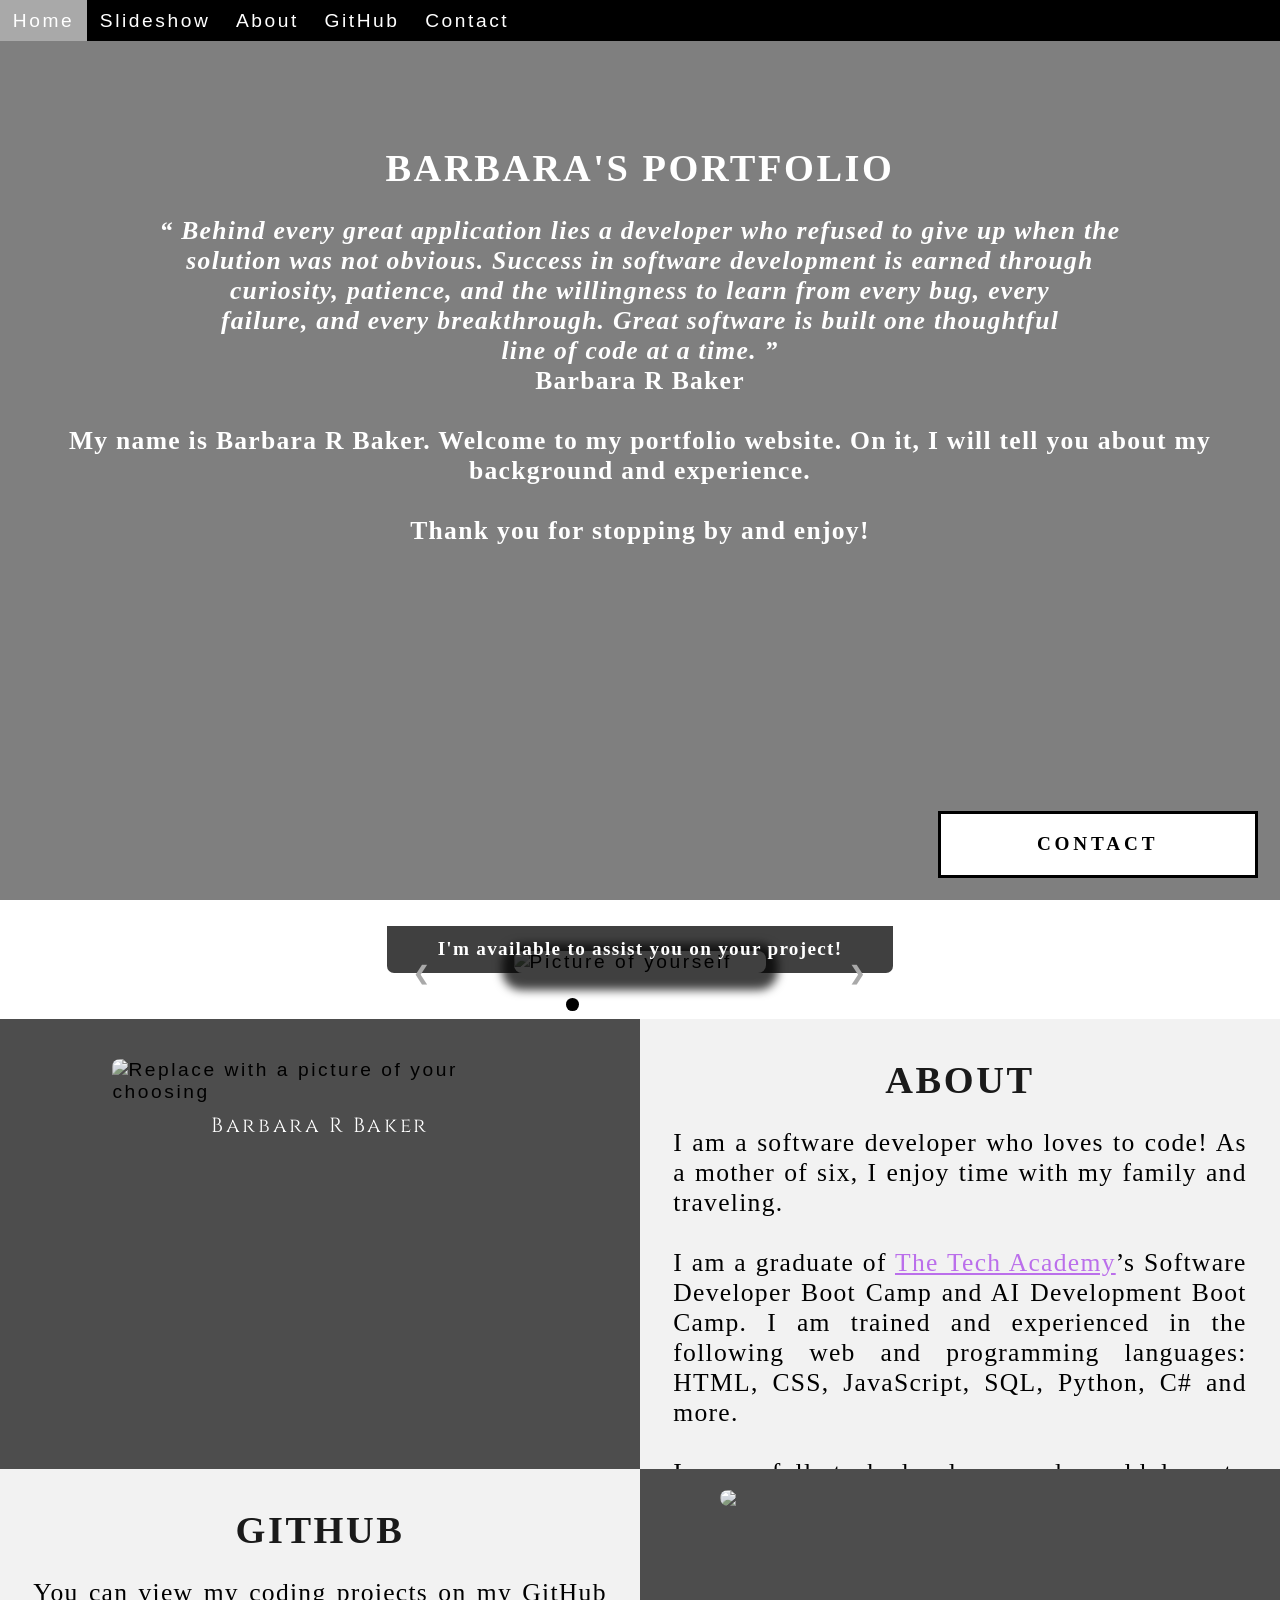
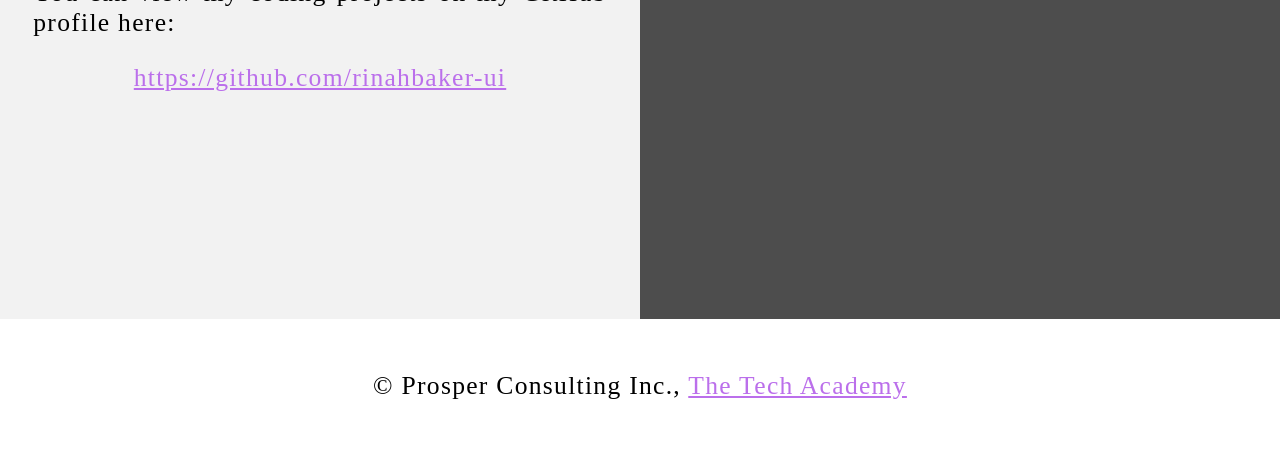
==== index.html @ 247ec2e9 "Rename portfolio.html to index.html" ====
<!DOCTYPE html>
<html>
    
    <!-- Head -->
    <head>
        <meta charset="UTF-8">
        <meta name="viewport" content="width=device-width" />
        <title>Your Name Here</title>
        <link href="https://fonts.googleapis.com/css2?family=Cinzel:wght@400;700&display=swap" rel="stylesheet">
        <link rel="shortcut icon" type="img/jpg" href="images/coding_icon.png">
        <link rel="stylesheet" href="portfolio.css">    
    </head>

    <!-- Body -->
    <body class="Background">   

        <!-- Navbar -->
        <div class="Navbar">
            <a class="active" href="#Home">Home</a>
            <!-- New section added -->
            <a href="#Slideshow">Slideshow</a>
            <a href="#About">About</a>
            <a href="#GitHub">GitHub</a>
            <!-- Onclick and ondblclick functions added to open and close the contact form -->
            <a onclick="openForm()" ondblclick="closeForm()" class="contact">Contact</a>
        </div>

        <!-- Background video -->
        <div id="Home">
            <video autoplay muted loop id="Typing_Video">
                <source src="images/video/Typing.mp4" type="video/mp4">
                <!-- Display message if video fails to run -->
                Your browser does not support HTML5 video.
            </video>
        </div>

        <!-- Video text -->
        <div class="Video_Text">
            <h1 class="white-text">Barbara's Portfolio</h1>
            <strong>
                <p class="center">
                    <q>
                    Behind every great application lies a developer who refused to give up when the
                    <br>solution was not obvious. Success in software development is earned through
                    <br>curiosity, patience, and the willingness to learn from every bug, every
                    <br>failure, and every breakthrough. Great software is built one thoughtful
                    <br>line of code at a time.
                </q>
                <br>Barbara R Baker<br>
                    <br>
                    My name is Barbara R Baker. Welcome to my portfolio website. On it, I will tell you about my background and experience.
                    <br>
                    <br>Thank you for stopping by and enjoy! 
                </p>
            </strong>
        </div>

        <!-- Slideshow section added -->
        <div id="Slideshow">
            <div id="Slideshow_Background"> 
                <div id="Slideshow_Container">
                    <!-- Slide 1 of 6 -->
                    <div class="mySlides fade">
                        <img class="Slideshow_Images" src="image.png" alt="Picture of yourself">
                        <div class="text">I'm available to assist you on your project!</div>
                    </div>
                    <!-- Slide 2 of 6 -->
                    <div class="mySlides fade">
                        <img class="Slideshow_Images" src="htmlandcss.png" alt="HTML, CSS, and JS logos"> 
                        <div class="text">HTML And CSS<br> trained in:<br>Front End</div>
                    </div>
                    <!-- Slide 3 of 6 -->
                    <div class="mySlides fade">
                        <img class="Slideshow_Images" src="python.png" alt="Python logo">
                        <div class="text">the popular programming language Python,</div>
                    </div>
                    <!-- Slide 4 of 6 -->
                    <div class="mySlides fade">
                        <img class="Slideshow_Images" src="csharp.png" alt="C# logo">
                        <div class="text">C#, .NET Framework, ASP.NET, MVC,</div>
                    </div>
                    <!-- Slide 5 of 6 -->
                    <div class="mySlides fade">
                        <img class="Slideshow_Images" src="SQL.png" alt="SQL logo"> 
                        <div class="text">back end development, databases and SQL.</div>
                    </div>
                    <!-- Slide 6 of 7 -->
                    <div class="mySlides fade">
                        <img class="Slideshow_Images" src="AI.png" alt="SQL logo"> 
                        <div class="text">Artificial Intelligence, Machine Learning, AI.</div>
                    </div>

                    <!--SLIDE 7 OF 8-->
                    <div class="mySlides fade">
                        <img class="Slideshow_Images" src="fullStack.png" alt="SQL logo"> 
                        <div class="text">Software Developer.</div>
                    </div>
                    <!--SLIDE 8 OF 8-->
                    <div class="mySlides fade">
                        <img class="Slideshow_Images" src="Contact.png" alt="Replace with a picture of your choosing"> 
                        <div class="text"><a class="white-text contact" onclick="openForm()">Contact me now!</a></div> 
                    </div>
                    <!-- Previous and next buttons -->
                    <a class="Previous" onclick="plusSlides(-1)">&#10094;</a>
                    <a class="Next" onclick="plusSlides(1)">&#10095;</a>
                </div>
                <br> <!-- Adds a space between the slideshow images and the dots -->

                <!-- Slideshow dots (these are another way for users to navigate through the slideshow) -->
                <div style="text-align: center">
                    <span class="dot" onclick="currentSlide(1)"></span>
                    <span class="dot" onclick="currentSlide(2)"></span>
                    <span class="dot" onclick="currentSlide(3)"></span> 
                    <span class="dot" onclick="currentSlide(4)"></span> 
                    <span class="dot" onclick="currentSlide(5)"></span> 
                    <span class="dot" onclick="currentSlide(6)"></span> 
                </div>
            </div>
        </div>

        <!-- About section -->
        <div class="Row" id="About">
            <!-- Left column -->
            <div class="Column_2">
                <figure>
                    <img src="Me1.png" alt="Replace with a picture of your choosing">
                    <figcaption class="center">Barbara R Baker</figcaption>
                </figure>
            </div>
            <!-- Right column -->
            <div class="Column_1">
                <h1>About</h1>
                <p>
                    I am a software developer who loves to code! As a mother of six, I enjoy time with my family and traveling. 
                    <br>
                    <br>I am a graduate of <a href="https://www.learncodinganywhere.com" target="_blank">The Tech Academy</a>’s Software Developer Boot Camp and AI Development Boot Camp. I am trained and experienced in the following web and programming languages: HTML, CSS, JavaScript, SQL, Python, C# and more. 
                    <br>
                    <br>I am a full-stack developer and would love to work with you on your project. <a onclick="openForm()" class="contact">Contact</a> me below!
                </p>
            </div>
        </div>

        <!-- GitHub section -->
        <div class="Row" id="GitHub">
            <!-- Left column -->
            <div class="Column_1">
                <h1>GitHub</h1>
                <p>You can view my coding projects on my GitHub profile here:
                    <br>
                    <p class="center"><a href="https://github.com/rinahbaker-ui" target="_blank">https://github.com/rinahbaker-ui</a></p>
                </p>
            </div>
            <!-- Right column -->
            <div class="Column_2">
                <a href="https://github.com/the-tech-academy" target="_blank"><img src="Github.png"></a>
            </div>
        </div>

        <!-- Contact form -->
        <div id="Contact">
           <button onclick="openForm()" class="Pop_Up_Button">CONTACT</button>
           <div class="form-popup" id="myForm">
                <form action="https://formspree.io/info@learncodinganywhere.com" method="POST" class="form-container"> <!-- Here we are using a free online service from https://formspree.io/ to send our contact form to an email address of our choosing - note: it will not run unless live on the internet, you have to push it to your online website first -->
                    <h1>Contact</h1>
                    <label for="name"><b>Name</b></label>
                      <input type="text" placeholder="Type your name here" name="name" required>
                    <label for="phone"><b>Phone</b></label>
                      <input type="text" placeholder="Type your phone number here" name="phone">
                    <label for="email"><b>Email</b></label>		
                      <input type="text" placeholder="Type your email address here" name="email" required>
                    <label for="message"><b>Message</b></label>
                      <input type="text" placeholder="Type your message here" name="message">
         
                    <button type="submit" class="btn">SUBMIT</button>
                    <button type="button" class="btn cancel" onclick="closeForm()">CLOSE</button>
                </form>
           </div>
        </div>
        
        <!-- Footer section -->
        <footer>
                <p class="center">&copy Prosper Consulting Inc., <a href="https://www.learncodinganywhere.com/" target="_blank">The Tech Academy</a></p><br>
        </footer>
        <script src="portfolio.js"></script>
    </body>
</html>
---- portfolio.css ----
/***** GENERAL STYLING *****/

/*Affects entire document */
html {
    scroll-behavior: smooth; /*This ensures that the page scrolling is smooth when the buttons on the nav bar is clicked */
}

/* Body */
body {
    margin: 0%; /* This ensures our site displays all the way to the edge of the browser screen */
    opacity: 1; /* This and transition affect the page loading fade in effect */
    transition: 3s opacity; /* This causes a 3 second fade in */
    letter-spacing: .2vw; /* vw is a relative measurement, 1vw is equal to 1% of the viewport width */
    font-family: Avant Garde, Helvetica;
    font-size: 1.5vw; 
    overflow-x: hidden; /* This prevents the horizontal scroll bar from appearing when the quote is hovered over */
    user-select: none; /* This prevents the text on the webpage from being highlighted by the user */
}

/* This section contributes to the fade effect for the page that occurs when the page is loaded */
body.fade-out {
    opacity: .1; /* This sets the level of opacity at the start of page load */
}

/* Heading 1 elements */
h1 {
    text-transform: uppercase; /*capitalizing all h1 headings */
    font-family: "Trebuchet MS", Optima; /* Sets the font family of all h1 headings */
    text-align: center; /* Centering all h1 elements */
    margin-top: 3%; /* Adds a small margin above h1 elements */
    color: #1a1a1a; 
}

/* Heading 1 element hover effect */
h1:hover {
    filter: grayscale(5%); /* Adds a slightly gray filter to the h1 headings when hovered over */
    transform: scale(1.1); /* When the h1 elements are hovered over they increase in size by 1.1 */
    transition: transform 1s; /* This causes the transformation to last 1 second */
}

/* Styling for Portfolio Title Text */
.white-text {
    color: white;/* This is used to change the color of the Portfolio Title text */
    padding-top: 10vh; /* Adds padding (equal to 10% of the viewport height) to the top of the Portfolio Title text */
}

/* Paragraph elements */
p {
    font-family: Perpetua, Rockwell Extra Bold;
    text-align: justify; /* This justifies the text within paragraph elements */
    letter-spacing: .1vw; /* This expands the text slightly */
    font-size: 2.5vw; /* Relative font sizing equal to 2.5% of the viewport width */
    padding-left: 1vw; /* Relative padding equal to 1% of the viewport width */
    padding-right: 1vw; /* Relative padding equal to 1% of the viewport width */
}

/* Paragraph element hover effect */
p:hover {
    transition: transform 1s; /* This makes the transform effect last 1 second */
	transform: scale(1.01); /* This makes the paragraphs increase slightly in size when hovered over */
}

/* Center class - this applies to all centered text */
.center {
    text-align: center; /* This center aligns the text */
}

/* Center align elements hover effect - This only affects the quote, github link, and footer */
.center:hover {
    transition: transform 2s; /* This makes the transform effect last 2 seconds */
    transform: scale(1.1); /* This makes the elements with class "center" increase in size by 1.1 when hovered over */
}

/* Anchor elements */
a {
    color: rgb(187, 111, 235); /* This ensures all links are blue */
    cursor: pointer; /* This ensures all links change the mouse to a pointer when hovered over or clicked */
    text-decoration: underline; /* This ensures all links are underlined */
}

/* Quotation elements */
q {
    font-style: italic; /* Makes the quote italicized */
}

/* Image elements */
img {
    filter: grayscale(75%); /* This rids our pictures of 75% of their color */
    border-radius: 8px; /* Gives all images slightly rounded corners */
    max-width: 50%; /* Ensures all images stay within the width of their container */
    max-height: 50%; /* Ensures all images stay within the height of their container */
    display: block; /* By specifying block display we can ensure our images are able to be centered */
    margin: auto auto auto auto; /* This centers all images */
}

/* Make About image larger */
#About img {
    width: 80%;
    max-width: 80%;
    max-height: none;
}

/* Make GitHub image larger */
#GitHub img {
    width: 80%;
    max-width: 80%;
    max-height: 100%;
}

/* Image element hover effects */
img:hover {
	filter: grayscale(5%);  /* Brings back most of the image's color when hovered over */
}

/*Styling for footer element */
footer {
    padding: 2%; /* This gives the footer padding that is equal to 2% of the width of the element's area */
    background-color: white;
}
/***** End of General Styling *****/

/***** Navbar Styling *****/
.Navbar {
    overflow: hidden; /* This ensures that any content that overflows beyond the boundary of our nav bar is not displayed */
    background-color: black; /* This colors the navbar black */
    position: fixed; /* This keeps the navbar at the top of the screen as we scroll */
    top: 0; /* This ensures no space is displayed above the navbar */
    width: 100%; /* This makes the navbar span the entire width of the page */
    z-index: 1; /* This ensures other elements don't display over the navbar */
    -webkit-animation: moveNav 5s; /* Safari 4.0 - 8.0 */
    animation: moveNav 5s; /* This makes the moveNav animation last 5 seconds */
}

/* The animation effect for moving the nav bar in from above the left of the screen on page load */
@keyframes moveNav {
    from {left: -100vw;} /* The navbar is starting off screen to the left */
    to { left: 0vw;} /* This moves the navbar into place on the screen */
}

/*Navbar Links */
.Navbar a {
    float: left; /* This specifies that the text floats on the left on the navbar */
    display: block; /* This ensures that other text will be displayed on the same line or row, instead of a new line */
    color: white; /* This is the font color for text on our navbar */
    padding: .75vw 1vw; /* This adds padding around our text */
    text-decoration: none; /* This gets rid of the underlines under the text on our navbar */
    font-family: Avant Garde, Helvetica; /* This specifies the font family for text on our navbar */
    font-size: 1.5vw; /* This specifies the font size for text on our navbar */
    text-align: center; /* This centers the text within its container */
    position: relative; /* This sets the text relative to its normal positioning, allowing us to use the animation below */
    -webkit-animation: moveNavText 5.75s; /* Animation for Safari 4.0 - 8.0 */
    animation: moveNavText 5.75s; /* Applies the moveNavText animation for 5.75s */ 
}

/* The animation effect for moving the nav bar links in from above the top of the screen on page load */
@keyframes moveNavText {
    from {top: -100vw;} /* This sets the navbar text 100% above the viewport */
    to {top: 0vw;} /* This lowers the navbar text onto the navbar */
}

/*Navbar hover effects */
.Navbar a:hover {
    background-color: #f4f4f4; /* Defines the background color that will display when you hover over the link */
    color: black; /* This defines the font color that will display when navbar a elements are hovered over */
    font-weight: bold; /* This makes the text on the navbar bold when hovered over */
    cursor: pointer;
    transition: 0.5s ease-in; /* Creates a smooth transition for the hover trigger */
}

/* Navbar home button */
.Navbar a.active { /* This targets the a element on the navbar with the "active" class */
    background-color: darkgray;
}
/***** End of Navbar Styling *****/

/***** Video Styling *****/
/* Formatting for background video */
#Typing_Video {
    position: fixed; /* This fixes the video to the page */
    right: 0; /* This ensures there is no space between the edge of the video and the edge of the page */
    bottom: 0; /* This ensures no space between the edge of the video and the bottom of the page */
    min-width: 100%; /* This ensures the video is displayed across the full width of the page */
    z-index: -1; /* This places the video behind the other elements on the page */
}

/* Screens that are 576px and smaller will not display the background video */
@media screen and (max-width: 576px) {
    #Typing_Video {
        display: none;
    }
}

/* Texts over the video */
.Video_Text {
    background: rgba(0, 0, 0, 0.5); /* This provides a semi-transparents background for the text to sit over */
    color: white; /* Makes the font color white */
    width: 100%; /* Ensures the video-text container fills the width of the video */
    height: 100vh; /* This ensures the video-text container fills the height of the viewport so that the slideshow is not partially displayed */
    padding-top: 2vh; /* This adds padding around the video-text container so that the background goes slightly beyond the text */
    position: relative; /* This sets the text relative to its normal positioning, allowing us to use the animation below */
    -webkit-animation: moveVideoText 5.75s; /* Animation for Safari 4.0 - 8.0 */
    animation: moveVideoText 5.75s; /* moveVideoText animation set to 5.75s to match the movenavText animation */
}

/* This animation effect causes the overlay video text to move up from the bottom of the page upon page load */
@keyframes moveVideoText {
    from {top: -100vw;} /* This sets the position of the video text to above the viewport */
    to {top: 0vw;} /* This moves the video text to the normal positioning on the viewport */
}
/***** End of Video Styling *****/

/***** Slideshow Styling *****/
#Slideshow_Background {
    background: rgba(255, 255, 255, 0.35); /* This creates a slightly transparent white background that's palced over the video in the background */    
}

.mySlides{
    display: none; /* This prevents the images from being displayed, we will use JS to display these */
}

/* Slideshow section / container */
#Slideshow_Container {
    width: 39.5vw; /* Relative sizing of the container for the slidewshow set to 39.5% of the viewport width */
    height: auto; /* The height of the container is automatically adjusted based on the content it is displaying */
    padding-top: 4%; /* Adds a small padding to the top of the slideshow container */
    position: relative; /* This sets the container relative to its normal positioning */
    margin:auto; /* This will horizontally center the container on the page */
}

/* Remove the underline from the previous and next buttons on the slideshow */
#Slideshow_Container a {
    text-decoration: none;
}

/* Images contained within the slideshow */
.Slideshow_Images {
    vertical-align: middle; /* This centers the images vertically within the slideshow container */
    height: auto; /* The height of the images is automatically adjusted based on the content, ie if your images are different sizes, they will display as different sizes */
    box-shadow: 0px 5px 10px 12px rgba(0, 0, 0, .75); /* Adds a shadow around the slideshow images */
    width: 100%; /* The width of the images is automatically adjusted based on the content */
}

/* Next and previous buttons */
.Previous, .Next {
    cursor: pointer; /* Changes the mouse to a pointer when the buttons are selected */
    position: absolute; /* This makes the next and previous buttons positioned relative to the slideshow container */
    top: 50%; /* This moves the buttons up in the slideshow container */
    width: auto; /* The width of the buttons is automatically adjusted based on the content */
    padding: 2vw; /* Adds padding equal to 2% of the viewport width */
    color: darkgray; 
    font-weight: bold;
    font-size: 1.5vw;
    border-radius: 0 3px 3px 0; /* Adds a slightly rounded border on the top and bottom right corners */
    user-select: none; /* This property makes it so that the user cannot highlight the text */
    transition: 0.6s ease; /* This specifies the details of the hover transition for these elements */
}

/* Positioning the next button on the right hand side */
.Next {
    right: 0; /* This moves the next button to the right side of the slideshow container */
    border-radius: 3px 0 0 3px; /* This changes the border radius on the next button to the top and bottom left of the button */
}

/* Hover effect on slide show buttons */
.Previous:hover, .Next:hover {
    background-color: rgba(0, 0, 0, 0.8); /* Makes the background of the arrows a transparent gray color */
    color: white; /* Makes the arrows white when hovered over */
}

/* Slideshow text */
.text {
    color: white; 
    padding: 1vw;
    position: absolute; /* This ensures the text is positioned within the image */
    bottom: 0; /* This property sets the text at the bottom of the image */
    width: 100%; /* The element covers the full width of the image */
    text-align: center; /* The text is center aligned within the image */
    font-family: Perpetua, Rockwell Extra Bold;
    letter-spacing: .1vw; /* This gives slight spacing between the letters */
    font-size: 1.5vw; /* Font size is relative to the size of the viewport width */
    background-color: rgba(0, 0, 0, 0.75); /* Gives a slightly transparent black background */
    font-weight: bold;
    border-radius: 0px 0px 7px 7px; /* Gives the text background rounded corners on the bottom left and right corners */
}

/* Styling of the dots under the slideshow */
.dot {
    cursor: pointer; /* The cursor changes to pointer when hovered over the dots */
    height: 1vw; /* The dots are sized relative to the viewport width */
    width: 1vw;
    margin: .25vw; /* adds additional spacing between the dots */ 
    background-color: white; /* Makes the dots white */
    border-radius: 50%; /* Makes the dots circles by rounding each corner */
    display: inline-block; /* Allows the dots to sit next to eachother rather than on a new line */
    transition: background-color 0.6s ease; /* When clicked on the dots transition to a different color when clicked or hovered over (the affect is defined below) */
    z-index: 1; /* This ensures the dots will be displayed above any other elements */
}

/* Hover effect for slideshow dots */
.active, .dot:hover {
    background-color: black; /* Sets the color of the dots when active or hovered over */
}

/* Fading animation for slideshow */
.fade {
    animation-name: fade; /* Fade animation is defined below */
    animation-duration: 1.5s; /* The animation lasts 1.5 seconds */
    -webkit-animation-name: fade; /* Same as above for Safari 4.0-8.0 */
    -webkit-animation-duration: 1.5s;
}

@-webkit-keyframes fade {
    from {opacity: .4;} /* Image starts transparent */
    to {opacity: 1;} /* Image ends opaque */
}

@keyframes fade {
    from {opacity: .4;} /* Image starts transparent */
    to {opacity: 1;} /* Image ends opaque */
}
/***** End Slideshow Styling *****/

/***** Table Styling -  this section covers the styling of the columns and rows within the table *****/
* { /*The asterisk is a universal selector that applies this effect to all elements on the page */
    box-sizing: border-box; /* This creates a box with a border within which we will place most of our text */
} 

.Column_1 {
    float: left;
    width: 50%; /* This ensures the column takes up half of the page width */
    padding: 1.6%;
    height: 450px; /* This sets the height of the column to 400px -  this may need to be adjusted depending on the text you enter */
    background-color: #f2f2f2; /* Sets the background color of the left columns */
}

.Column_2 {
    float: left;
    width: 50%;
    padding: 1.6%;
    height: 450px;
    background-color: #4d4d4d;
}

/* This inserts something after the content of selected elements (in this case the elements with class "Row") */
.Row:after {
	content: ""; /* By leaving this blank, we are allowing the footer (covered lower down) to be displayed - removing it makes the footer overwrite a column */
	display: table; /* The display property specifies the type of display behavior; the table value tells the browser to treat the element as a table */
	clear: both; /* This clears any other elements from floating on the left or the right of an element */
}
/***** End of Table Styling *****/

/***** Contact Form Styling *****/
/* Button used to open the contact form - fixed at the bottom of the page */
.Pop_Up_Button {
    position: fixed; /* The element is positioned relative to the viewport and stays in the same location no matter what */
    bottom: 1.75vw; /* Positions the button slightly up from the bottom of the viewport */
    right: 1.75vw; /* Positions the viewport slightly right from the side of the viewport */
    width: 25vw; /* Sets the width relative to the viewport width */
    background-color: white; /* Sets the background color of the button to white */
    color: black; /* Sets the color of the button text to black */
    border: solid black; /* This makes a solid black border around the button */
    cursor: pointer; /* This changes the cursor when hovered over the button to a pointer */
    -webkit-animation: movePopup 5s; /* Animation for 5 seconds for Safari 4.0-8.0 */
    animation: movePopup 5s; /* Animation set for 5 seconds */
}

/* movePopup animation moves the button from off the right side of the screen to its fixed location on the viewport */
@keyframes movePopup {
    from {right: -40vw;} 
    to {right: 1.75vw;}
}

@-webkit-keyframes movePopup {
    from {right: -40vw;} 
    to {right: 1.75vw;}
}

/* Styling for the contact form */
.form-popup {
    z-index: 8; /* This z-index ensures the contact form shows above all other elements on the page */
    display: none; /* Set the display to none, we will use JavaScript to show the contact form */
    position: fixed; /* The form stays in the same location no matter what */
    bottom: .5vw; /* Slightly up from the bottom of the viewport */
    right: .5vw; /* Slightly in from the right side of the viewport */
}

/* Form styling */
.form-container {
    max-width: 49vw; /* Relative sizing of the form container - 49% of the viewport width */
    padding: 1vw; /* Adds padding between the form-popup and the form-container */
    background-color: white; 
}

/* Input fields */
.form-container input[type=text] {
    width: 100%; /* The input boxes completely fill the width of the form-container */
    padding: .93vw; /* Adds padding to the input boxes */
    margin: .6vw 0 .6vw 0; /* Adds space between the input boxes and the labels */
    border: none; /* Removes the border from the input boxes */
    background: Gainsboro; /* Sets the background color of the input boxes */
    font-size: 1vw; /* Relative font sizing based on the width of the viewport */
}

/* General styling for all buttons */
button {
    font-family: "Trebuchet MS", Optima;
    letter-spacing: .3vw; /* Adds slight spacing between the letters */
    font-size: 1.5vw; /* Relative sizing of text */
    font-weight: bold; 
    padding: 1.5vw; /* Adds padding to the text in the button */
    cursor: pointer; /* Changes the cursor to pointer over button elements */
    width: 100%; /* Sets the width of the buttons to 100% of their containers */
    height: auto; /* Allows the height to be resized depending on the content showing */
}

/* Caption under About image */
figure figcaption {
    font-family: 'Cinzel', "Trebuchet MS", Optima, Georgia, serif;
    font-size: 1.6vw;
    color: white;
    margin-top: 1vh;
}

/* Hover effect for contact and submit buttons */
button:hover, .form-container .btn:hover {
    color: white; /* This makes the text in the buttons white when hovered over */
    background-color: black; /* The background of the button changes to black when hovered over */
    -webkit-transition-duration: 1s; /* This makes the transition last 1 second */
    transition-duration: 1s; /* For Safari 4.0-8.0 */
    border-color: silver; /* The border turns silver when the button is hovered over */
}

/* Submit button */
.form-container .btn {
    background-color: white; 
    color: #5C5A5D;
    border-color: #5C5A5D;
    margin-bottom: 1vh; /* Adds space between the submit button and the close button */
}

/* Close button */
.form-container .cancel {
    background-color: black;
    color: white;
    border-color: #5C5A5D;
}

/* Styling for close button on hover */
.form-container .cancel:hover {
    color: white;
    background-color: darkred;
    transition-duration: 1s;
    -webkit-transition-duration: 1s;
    border-color: #5C5A5D;
}
/***** End of Contact Form Styling *****/

/***** Media Query Section *****/
/*Media rules for paragraph font size for different screen sizes*/
@media screen and (max-width: 527px) {
    p {
        font-size: 3.75vw;
    }
}

@media screen and (min-width: 528px) and (max-width: 660px) {
    p {
        font-size: 3.5vw;
    }
}

@media screen and (min-width: 661px) and (max-width: 799px) {
    p {
        font-size: 2.75vw;
    }
}

@media screen and (min-width: 800px) and (max-width: 924px) {
    p {
        font-size: 2.5vw;
    }
}

@media screen and (min-width: 925px) and (max-width: 1050px) {
    p {
        font-size: 2.25vw;
    }
}

@media screen and (min-width: 1051px) and (max-width: 1310px) {
    p {
        font-size: 2vw;
    } 
}

@media screen and (min-width: 1311px) and (max-width: 1535px) {
    p {
        font-size: 1.75vw;
    }
}

@media screen and (min-width: 1536px) and (max-width: 2269px) {
    p {
        font-size: 1.5vw;
    }
}

@media screen and (min-width: 2270px) {
    p {
        font-size: 1.35vw;
    }
}

/*Media rule for navbar links for different screen sizes*/
/* Screens 1080px and smaller will display navbar links equally distributed */
@media screen and (max-width: 1080px) {
    .Navbar a{
        width: 20%; /* This sets each navbar link to 1/5 of the navbar */
        font-size: 2.5vw;
    }
}

/* Media rules to enlarge the font of the white text for smaller screens */
@media screen and (max-width: 1080px) {
    .quote{
        font-size: 3.5vw;
    }

    .white-text {
        font-size: 4.5vw;
    }
}

/* Media rules to increase the size of the columns for larger screens */
@media screen and (min-width: 1725px) {
    .Column_1 {
        height: 550px;
    }
    .Column_2 {
        height: 550px;
    }
}


/*Media rule to remove margin-top from h1 elements for extra large screens (so that the paragraph text fits in the column*/
@media screen and (min-width: 2000px) {
    h1{
        margin-top: 0;
    }
}
/***** End of Media Query Section *****/
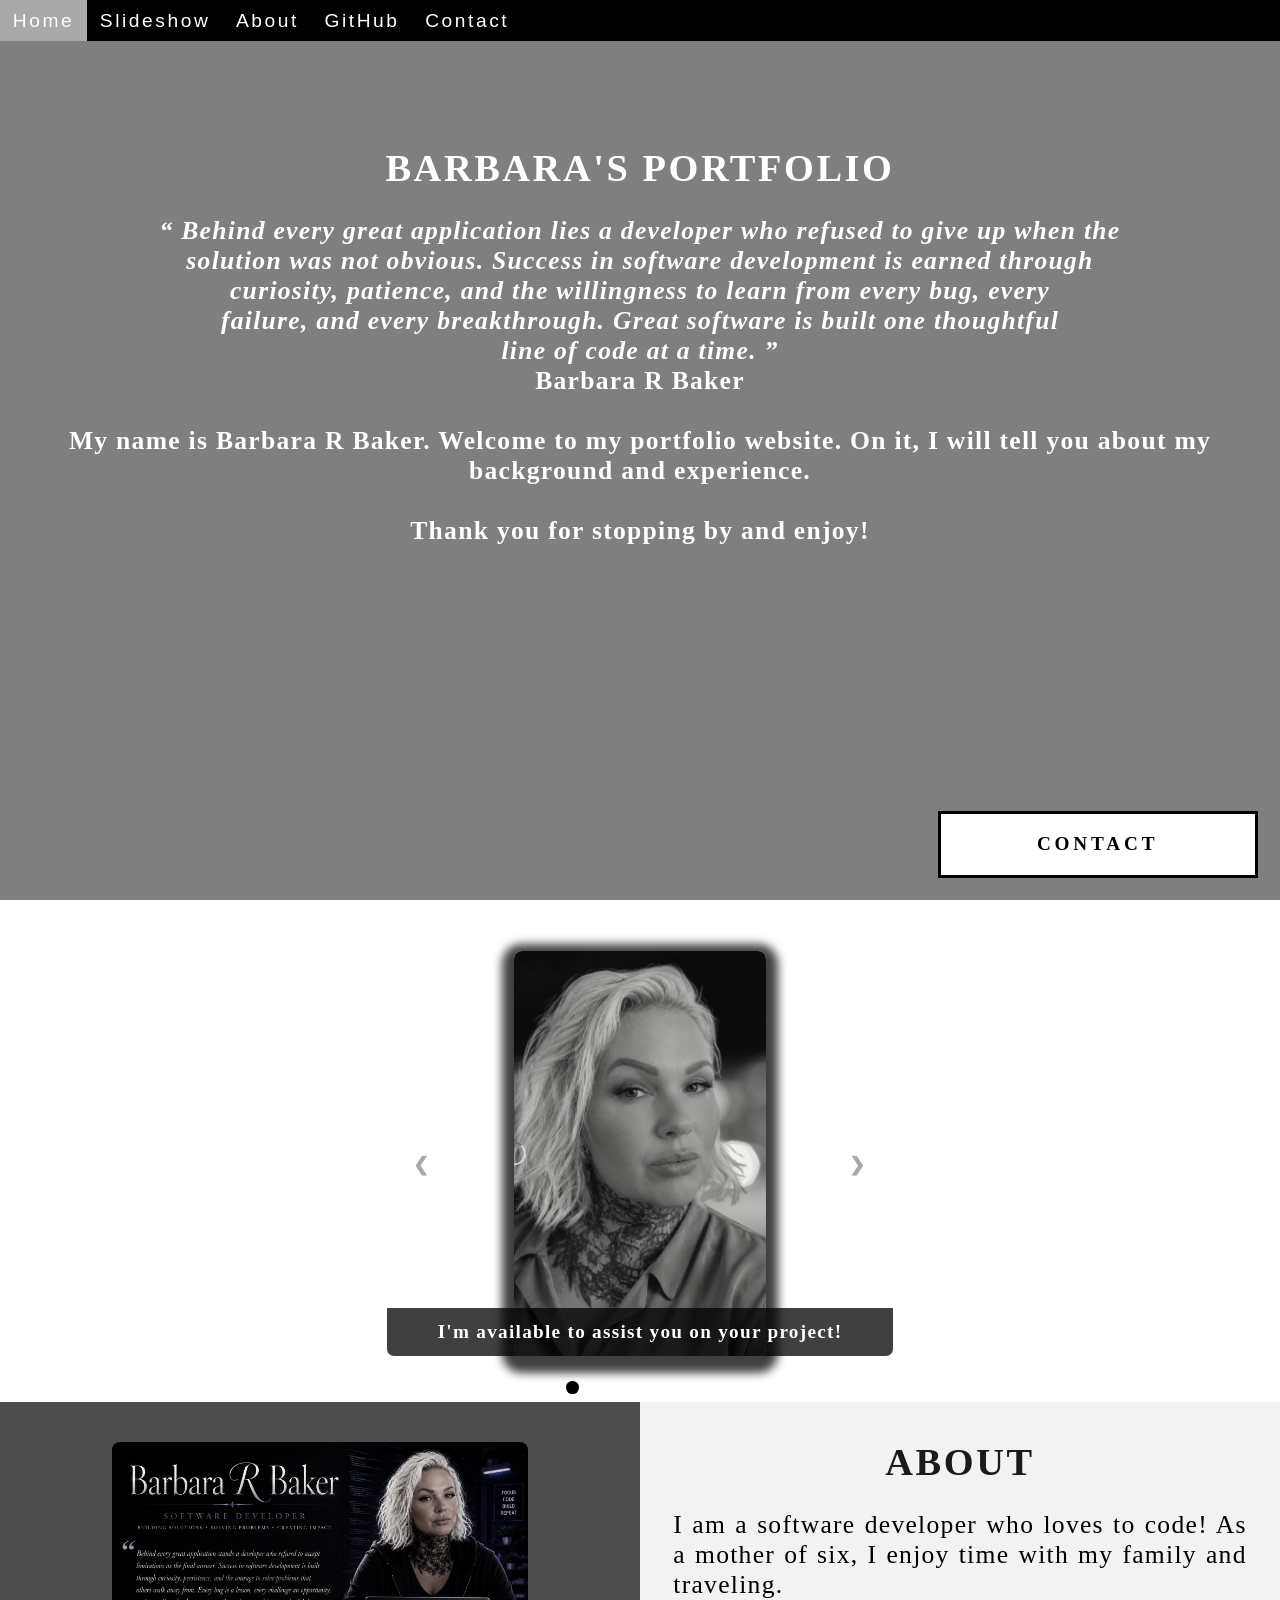
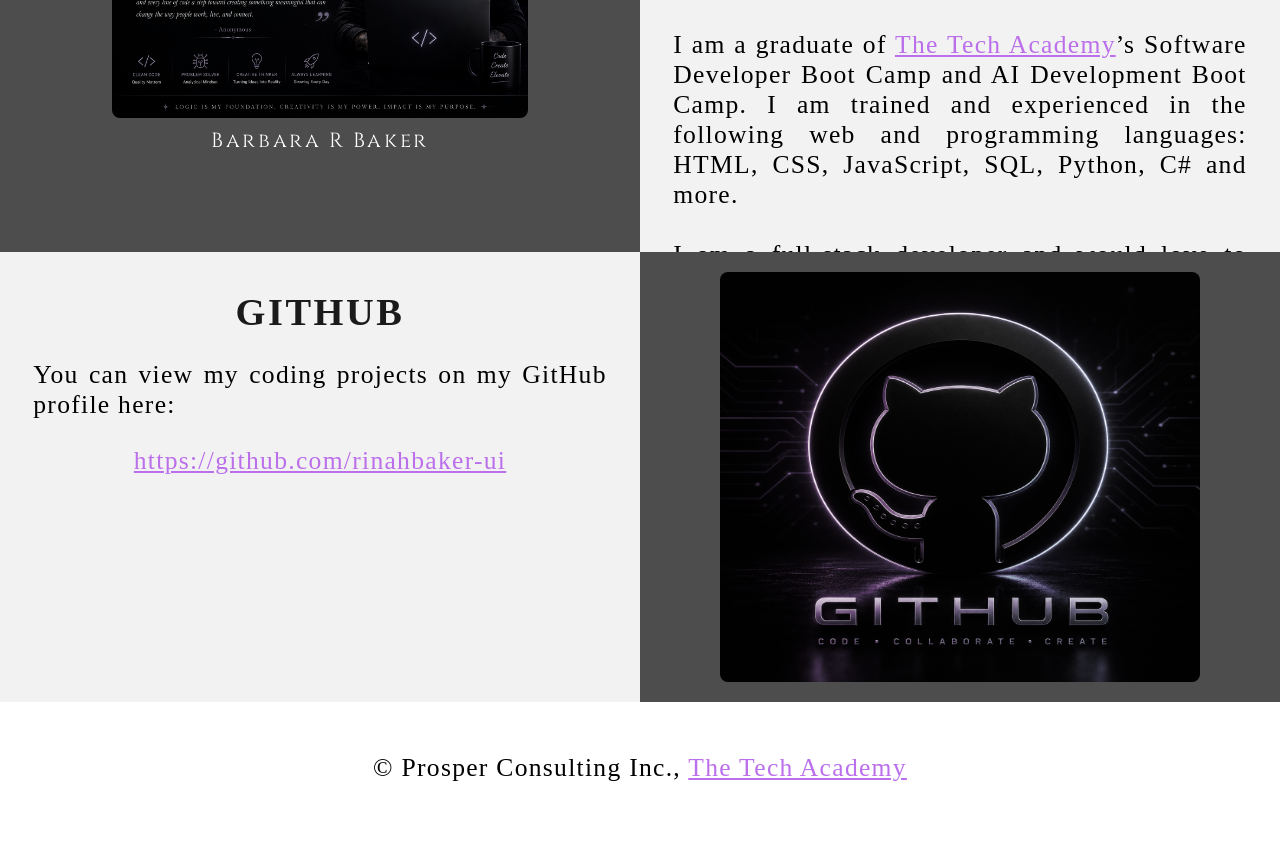
==== commit 79612ad5: "Update index.html" ====
--- a/index.html
+++ b/index.html
@@ -92,7 +92,7 @@
 
                     <!--SLIDE 7 OF 8-->
                     <div class="mySlides fade">
-                        <img class="Slideshow_Images" src="fullStack.png" alt="SQL logo"> 
+                        <img class="Slideshow_Images" src="FullStack.png" alt="SQL logo"> 
                         <div class="text">Software Developer.</div>
                     </div>
                     <!--SLIDE 8 OF 8-->
